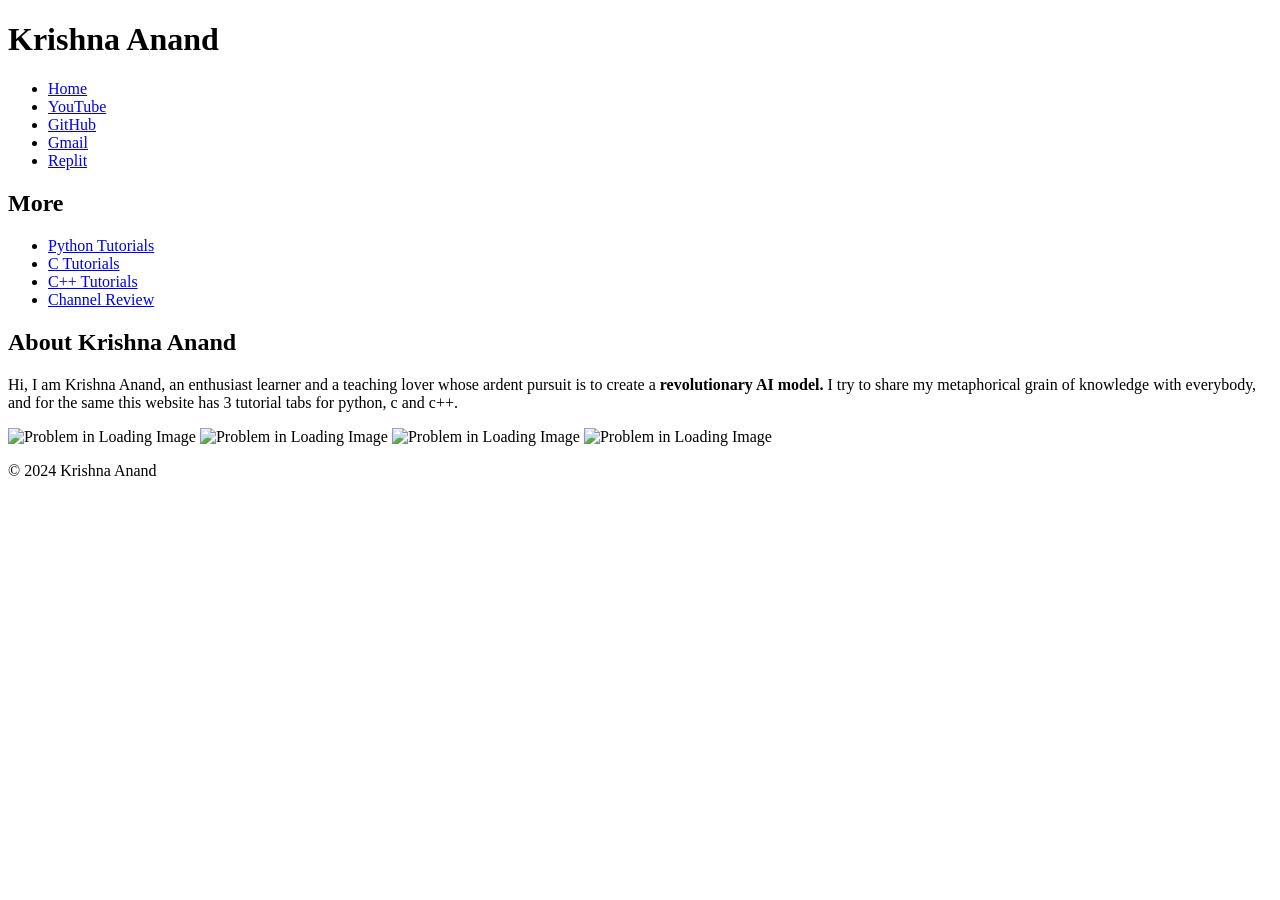
==== index.html @ 973329d6 "Update index.html" ====
<!DOCTYPE html>
<html lang="en">

<head>
    <meta charset="UTF-8">
    <meta name="viewport" content="width=device-width, initial-scale=1.0">
    <title>Krishna Anand</title>

    <link rel="stylesheet" href="style.css">
</head>

<body>
    <header>
        <div class="head">
            <h1>Krishna Anand</h1>
        </div>
        <nav>
            <ul>
                <li>
                    <a href="index.html">Home</a>
                </li>
                <li>
                    <a href="https://www.youtube.com/@pythonkrishna290" target="_blank">YouTube</a>
                </li>
                <li>
                    <a href="https://github.com/krishnaanand2908" target="_blank">GitHub</a>
                </li>
                <li>
                    <a href="mailto:pythonkrishna290@gmail.com">Gmail</a>
                </li>
                <li>
                    <a href="https://replit.com/@PythonKrishna29" target="_blank">Replit</a>
                </li>
            </ul>
        </nav>
    </header>

    <main>
        <!-- Side navigation bar -->
        <div class="sidenav">
            <h2>More</h2>
            <ul>
                <li>
                    <a href="pythontuts.html">Python Tutorials</a>
                </li>
                <li>
                    <a href="ctuts.html">C Tutorials</a>
                </li>
                <li>
                    <a href="cpptuts.html">C++ Tutorials</a>
                </li>
                <li>
                    <a href="ytreview.html">Channel Review</a>
                </li>
            </ul>
        </div>
        <section class="aboutme">
            <h1>About Krishna Anand</h1>
            <p>Hi, I am Krishna Anand, an enthusiast learner and a teaching lover whose ardent pursuit is to create a <strong>revolutionary AI model.</strong>
                I try to share my metaphorical grain of knowledge with everybody, and for the same this website has 3 tutorial tabs for python, c and c++.
            </p>

            <div class="images"><img src="Images/img1.jpg" alt="Problem in Loading Image" height="80px">
                <img src="Images/img2.jpg" alt="Problem in Loading Image" height="80px">
                <img src="Images/img3.jpg" alt="Problem in Loading Image" height="80px">
                <img src="Images/img4.jpg" alt="Problem in Loading Image" height="80px">
            </div>


        </section>
    </main>

    <footer>
        <p>&copy; 2024 Krishna Anand</p>
    </footer>

</body>

</html>
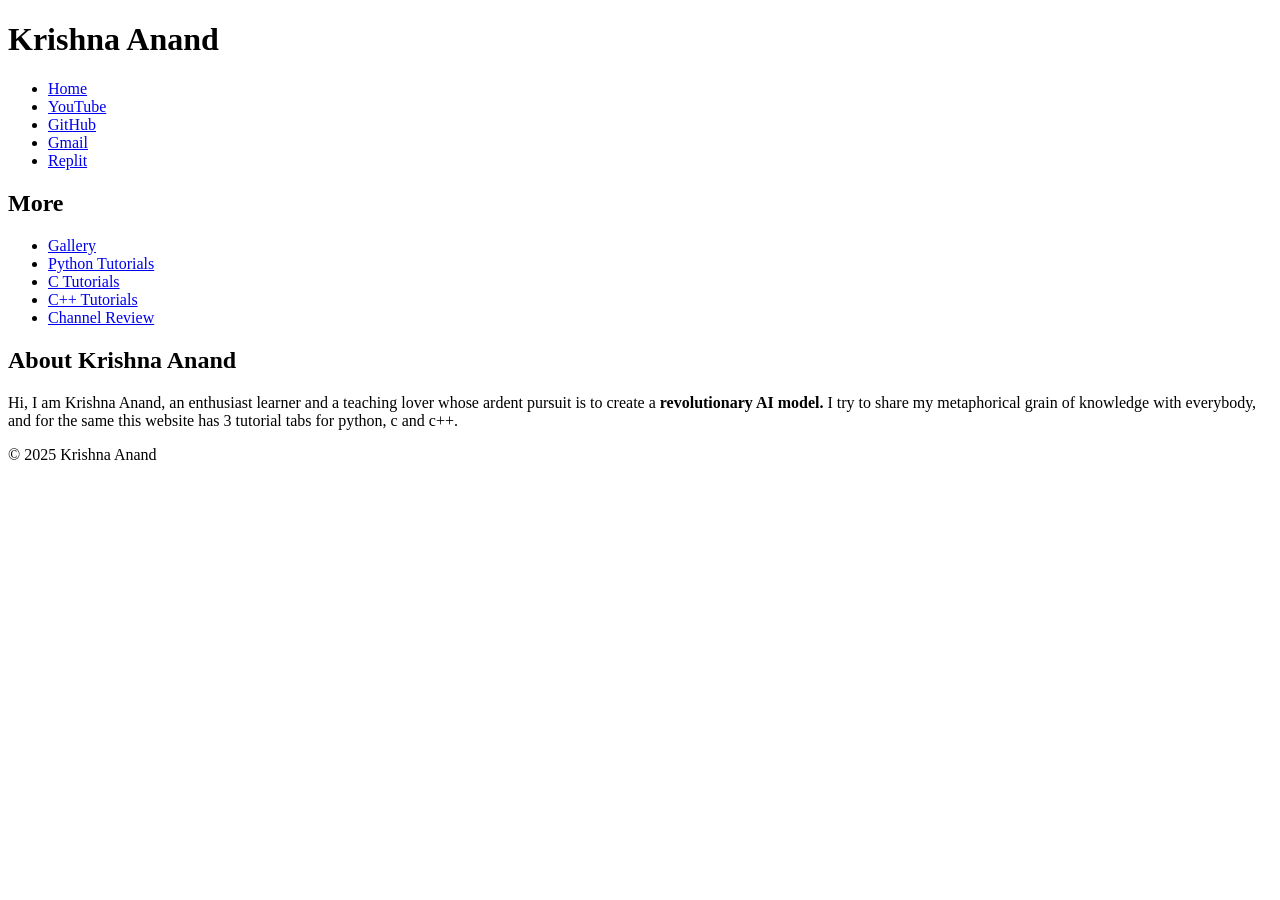
==== commit 4e296b61: "added gallery tab" ====
--- a/index.html
+++ b/index.html
@@ -41,6 +41,8 @@
             <h2>More</h2>
             <ul>
                 <li>
+                    <a href="gallery.html" target="_blank">Gallery</a>
+                <li>
                     <a href="pythontuts.html">Python Tutorials</a>
                 </li>
                 <li>
@@ -60,18 +62,18 @@
                 I try to share my metaphorical grain of knowledge with everybody, and for the same this website has 3 tutorial tabs for python, c and c++.
             </p>
 
-            <div class="images"><img src="Images/img1.jpg" alt="Problem in Loading Image" height="80px">
+            <!-- <div class="images"><img src="Images/img1.jpg" alt="Problem in Loading Image" height="80px">
                 <img src="Images/img2.jpg" alt="Problem in Loading Image" height="80px">
                 <img src="Images/img3.jpg" alt="Problem in Loading Image" height="80px">
                 <img src="Images/img4.jpg" alt="Problem in Loading Image" height="80px">
-            </div>
+            </div> -->
 
 
         </section>
     </main>
 
     <footer>
-        <p>&copy; 2024 Krishna Anand</p>
+        <p>&copy; 2025 Krishna Anand</p>
     </footer>
 
 </body>
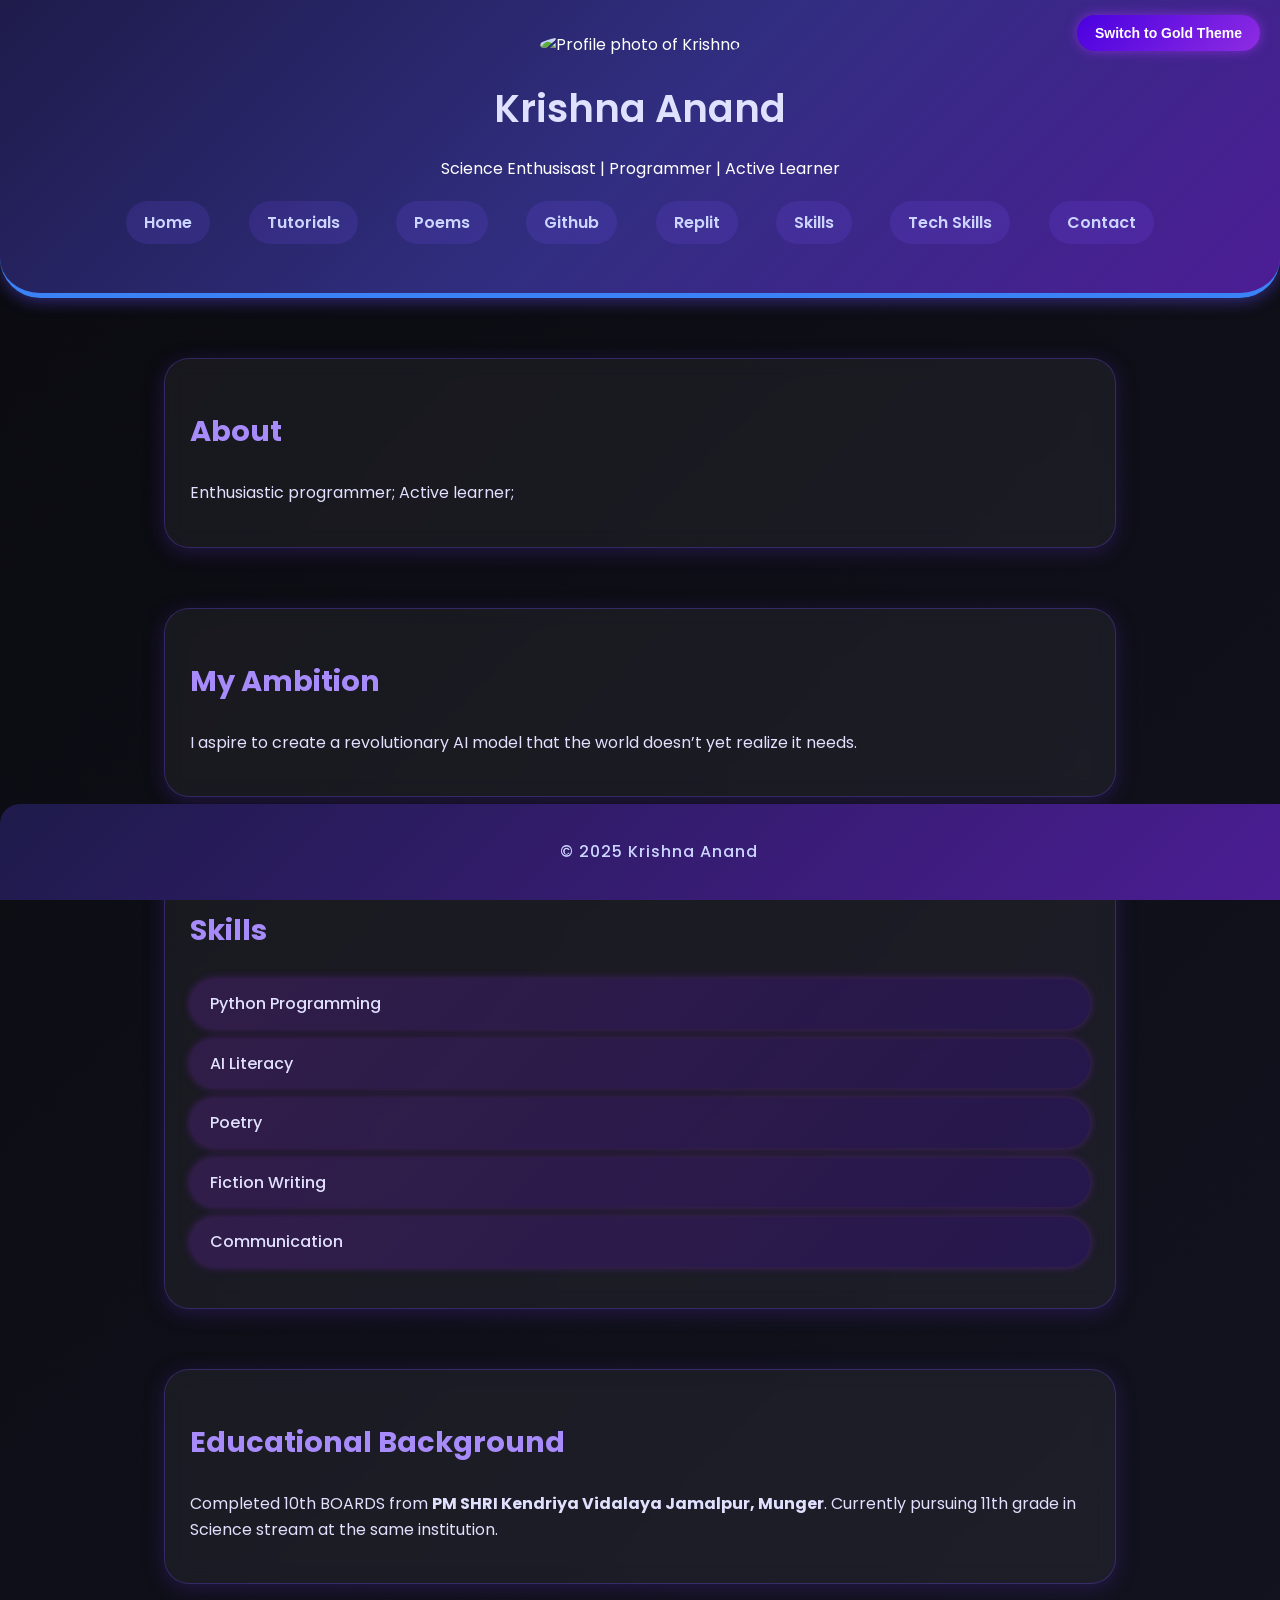
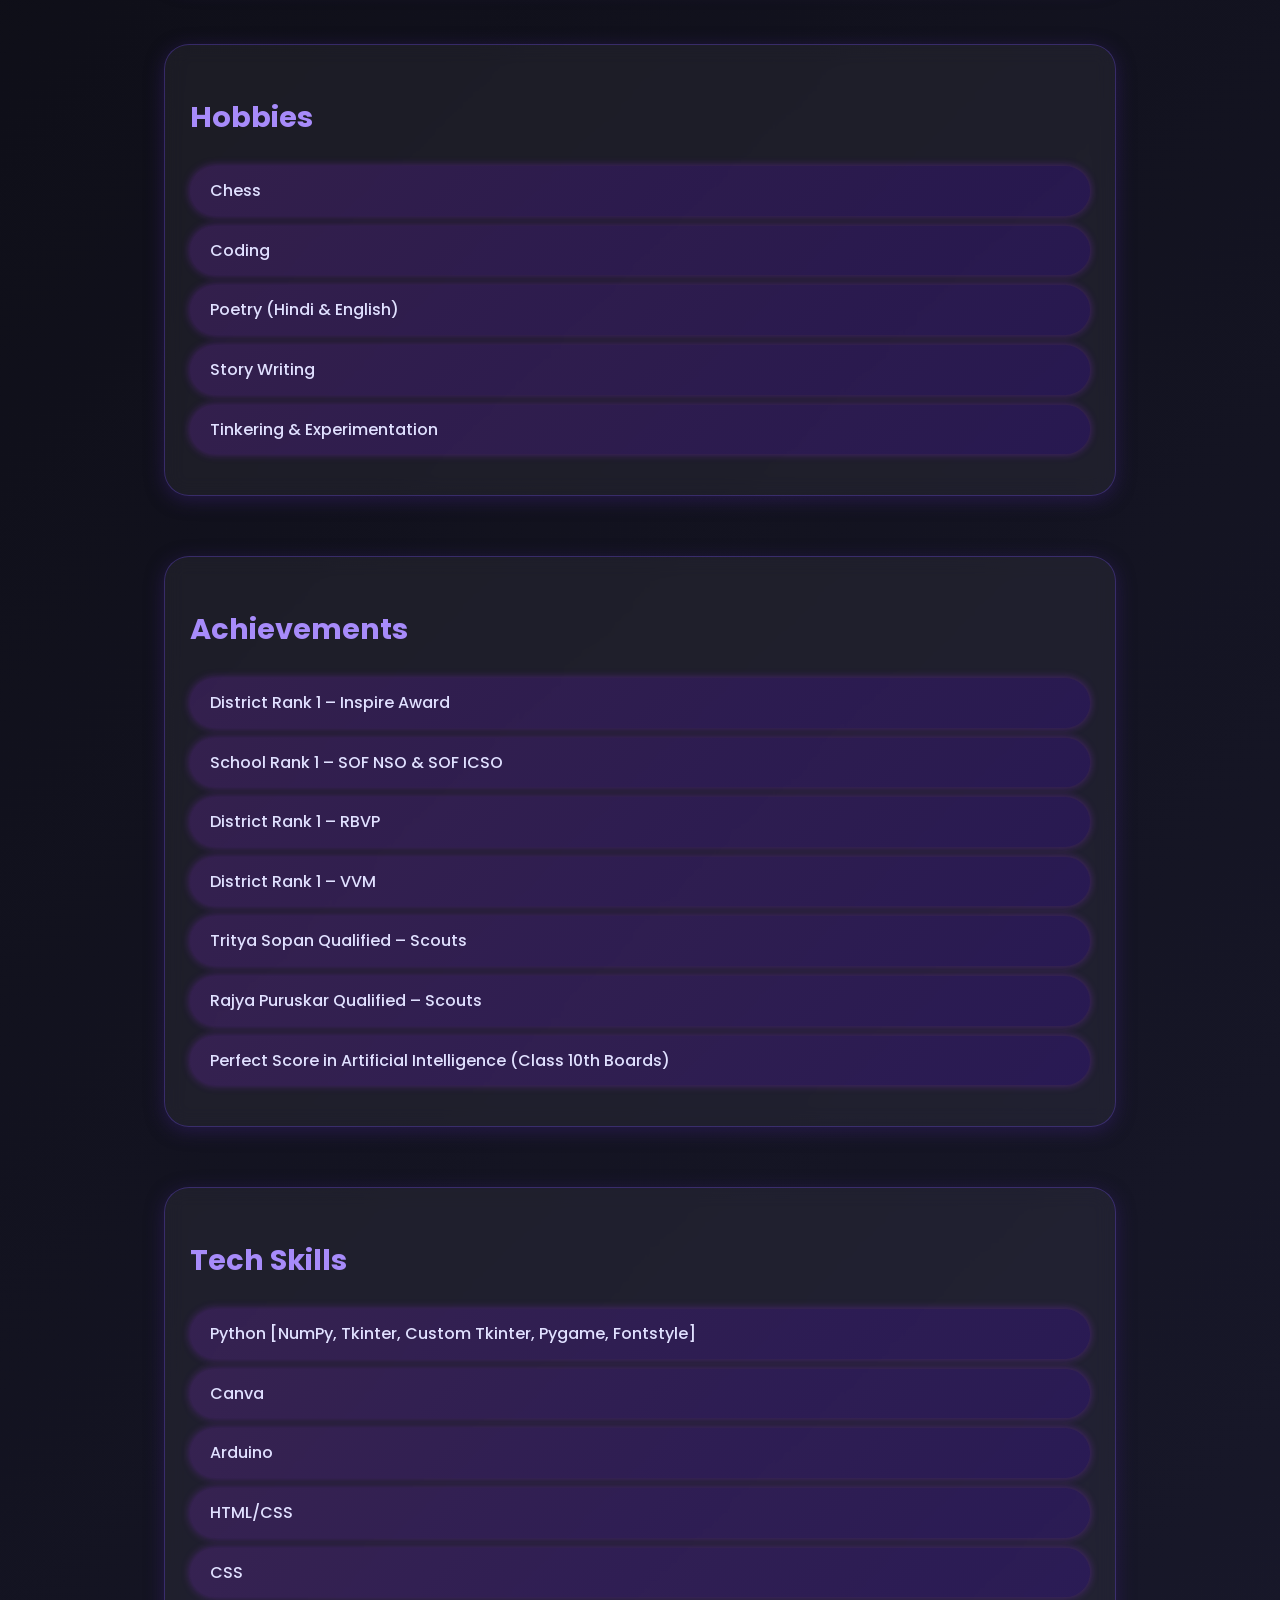
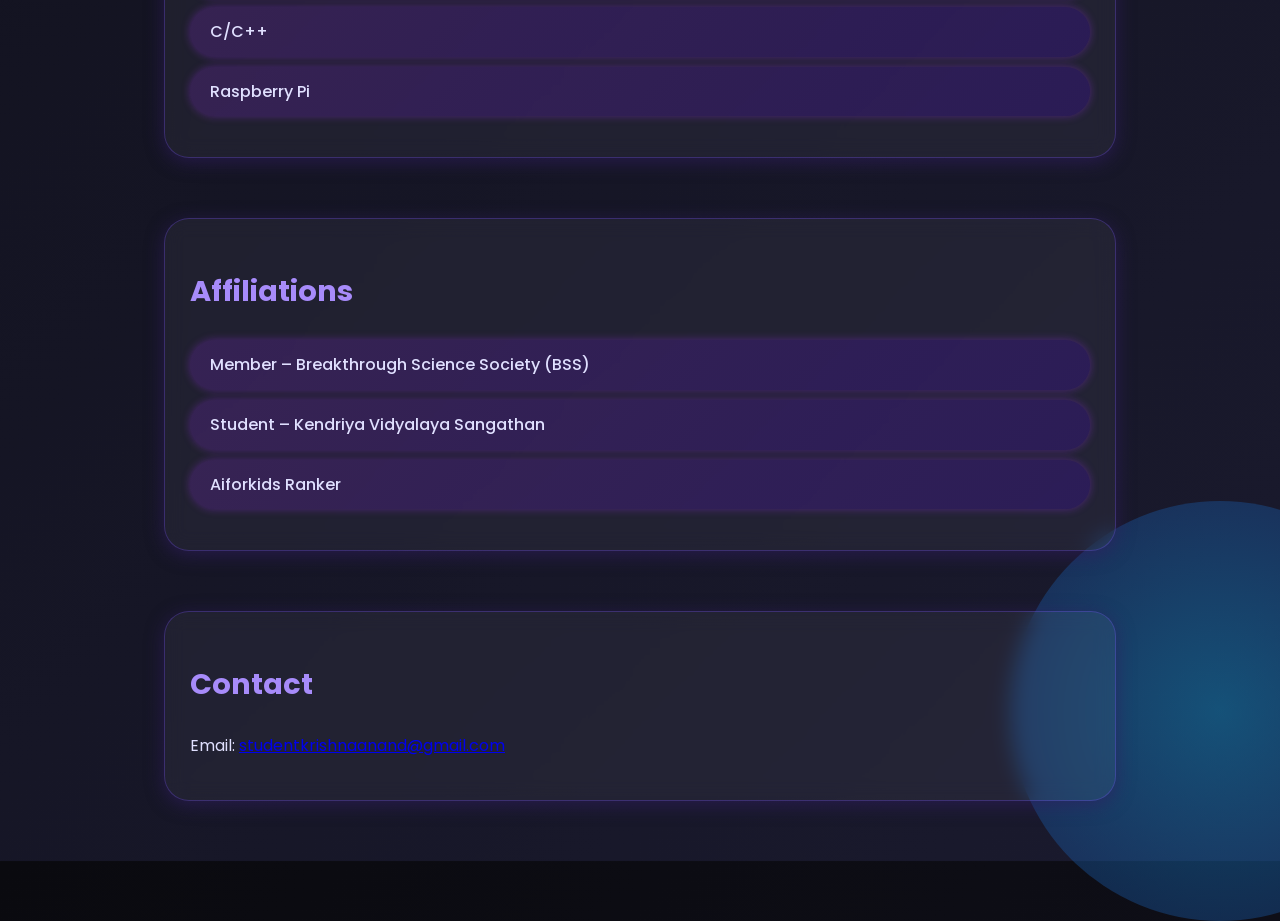
==== commit 496e4b86: "complete redesign" ====
--- a/index.html
+++ b/index.html
@@ -4,71 +4,117 @@
 <head>
     <meta charset="UTF-8">
     <meta name="viewport" content="width=device-width, initial-scale=1.0">
-    <title>Krishna Anand</title>
-
+    <title>Krishna's Profile</title>
     <link rel="stylesheet" href="style.css">
+    
 </head>
 
 <body>
+    <body class="theme-blue">
     <header>
-        <div class="head">
+        <div class="profile-container">
+            <img src="profile.jpg" alt="Profile photo of Krishna" class="profile-pic">
             <h1>Krishna Anand</h1>
+            <p>Science Enthusisast | Programmer | Active Learner</p>
         </div>
         <nav>
             <ul>
-                <li>
-                    <a href="index.html">Home</a>
-                </li>
-                <li>
-                    <a href="https://www.youtube.com/@pythonkrishna290" target="_blank">YouTube</a>
-                </li>
-                <li>
-                    <a href="https://github.com/krishnaanand2908" target="_blank">GitHub</a>
-                </li>
-                <li>
-                    <a href="mailto:pythonkrishna290@gmail.com">Gmail</a>
-                </li>
-                <li>
-                    <a href="https://replit.com/@PythonKrishna29" target="_blank">Replit</a>
-                </li>
+                <li><a href="https://krishnaanand2908.github.io" target="_blank">Home</a></li>
+                <li><a href="tutorials.html">Tutorials</a></li>
+                <li><a href="poetry.html">Poems</a></li>
+                <li><a href="https://github.com/krishnaanand2908" target="_blank">Github</a></li>
+                <li><a href="https://replit.com/@PythonKrishna29" target="_blank">Replit</a></li>
+                <li><a href="#skills">Skills</a></li>
+                <li><a href="#tech_skills">Tech Skills</a></li>
+                <li><a href="#contact">Contact</a></li>
+                
+                
             </ul>
         </nav>
+        <button id="theme-toggle" class="toggle-btn"></button>
+
     </header>
 
     <main>
-        <!-- Side navigation bar -->
-        <div class="sidenav">
-            <h2>More</h2>
+        <section id="about">
+            <h2>About</h2>
+            <p>Enthusiastic programmer; Active learner;</p>
+        </section>
+
+        <section id="ambition">
+            <h2>My Ambition</h2>
+            <p>I aspire to create a revolutionary AI model that the world doesn’t yet realize it needs.</p>
+        </section>
+
+        <section id="skills">
+            <h2>Skills</h2>
             <ul>
-                <li>
-                    <a href="gallery.html" target="_blank">Gallery</a>
-                <li>
-                    <a href="pythontuts.html">Python Tutorials</a>
-                </li>
-                <li>
-                    <a href="ctuts.html">C Tutorials</a>
-                </li>
-                <li>
-                    <a href="cpptuts.html">C++ Tutorials</a>
-                </li>
-                <li>
-                    <a href="ytreview.html">Channel Review</a>
-                </li>
+                <li>Python Programming</li>
+                <li>AI Literacy</li>
+                <li>Poetry</li>
+                <li>Fiction Writing</li>
+                <li>Communication</li>
             </ul>
-        </div>
-        <section class="aboutme">
-            <h1>About Krishna Anand</h1>
-            <p>Hi, I am Krishna Anand, an enthusiast learner and a teaching lover whose ardent pursuit is to create a <strong>revolutionary AI model.</strong>
-                I try to share my metaphorical grain of knowledge with everybody, and for the same this website has 3 tutorial tabs for python, c and c++.
+        </section>
+
+        <section id="education">
+            <h2>Educational Background</h2>
+            <p>
+                Completed 10th BOARDS from <strong>PM SHRI Kendriya Vidalaya Jamalpur, Munger</strong>. Currently
+                pursuing 11th grade in Science stream at the same institution.
+                <br>
             </p>
+        </section>
 
-            <!-- <div class="images"><img src="Images/img1.jpg" alt="Problem in Loading Image" height="80px">
-                <img src="Images/img2.jpg" alt="Problem in Loading Image" height="80px">
-                <img src="Images/img3.jpg" alt="Problem in Loading Image" height="80px">
-                <img src="Images/img4.jpg" alt="Problem in Loading Image" height="80px">
-            </div> -->
+        <section id="hobbies">
+            <h2>Hobbies</h2>
+            <ul>
+                <li>Chess</li>
+                <li>Coding</li>
+                <li>Poetry (Hindi & English)</li>
+                <li>Story Writing</li>
+                <li>Tinkering & Experimentation</li>
+            </ul>
+        </section>
 
+        <section id="achievements">
+            <h2>Achievements</h2>
+            <ul>
+                <li>District Rank 1 – Inspire Award</li>
+                <li>School Rank 1 – SOF NSO & SOF ICSO</li>
+                <li>District Rank 1 – RBVP</li>
+                <li>District Rank 1 – VVM</li>
+                <li>Tritya Sopan Qualified – Scouts</li>
+                <li>Rajya Puruskar Qualified – Scouts</li>
+                <li>Perfect Score in Artificial Intelligence (Class 10th Boards)</li>
+            </ul>
+        </section>
 
+        <section id="tech_skills">
+            <h2>Tech Skills</h2>
+            <ul>
+                <li>Python [NumPy, Tkinter, Custom Tkinter, Pygame, Fontstyle]</li>
+                <li>Canva</li>
+                <li>Arduino</li>
+                <li>HTML/CSS</li>
+                <li>CSS</li>
+                <li>C/C++</li>
+                <li>Raspberry Pi</li>
+            </ul>
+        </section>
+
+        <section id="affiliations">
+            <h2>Affiliations</h2>
+            <ul>
+                <li>Member – Breakthrough Science Society (BSS)</li>
+                <li>Student – Kendriya Vidyalaya Sangathan</li>
+                <li>Aiforkids Ranker</li>
+            </ul>
+        </section>
+
+        <section id="contact">
+            <h2>Contact</h2>
+            <p>Email: <a href="mailto:studentkrishnaanand@gmail.com">studentkrishnaanand@gmail.com</a></p>
         </section>
     </main>
 
@@ -76,6 +122,40 @@
         <p>&copy; 2025 Krishna Anand</p>
     </footer>
 
+    <script>
+(() => {
+  const body = document.body;
+  const btn = document.getElementById('theme-toggle');
+
+  // Load saved theme (if any)
+  const saved = localStorage.getItem('theme'); // 'blue' | 'gold' | null
+  if (saved === 'gold') {
+    body.classList.remove('theme-blue');
+    body.classList.add('theme-gold');
+  } else {
+    body.classList.add('theme-blue');
+    body.classList.remove('theme-gold');
+  }
+
+  const setLabel = () => {
+    btn.textContent = body.classList.contains('theme-blue')
+      ? 'Switch to Gold Theme'
+      : 'Switch to Blue Theme';
+  };
+  setLabel();
+
+  btn.addEventListener('click', () => {
+    body.classList.toggle('theme-blue');
+    body.classList.toggle('theme-gold');
+    localStorage.setItem('theme', body.classList.contains('theme-blue') ? 'blue' : 'gold');
+    setLabel();
+  });
+})();
+document.getElementById("theme-toggle").addEventListener("click", function() {
+    document.body.classList.toggle("dark-mode");
+  });
+</script>
+
 </body>
 
-</html>
+</html>
--- a/style.css
+++ b/style.css
@@ -0,0 +1,280 @@
+@import url('https://fonts.googleapis.com/css2?family=Baloo+Bhai+2:wght@500&family=Poppins:wght@300;400;600&display=swap');
+
+/* ========== GLOBAL ========== */
+body {
+  font-family: 'Poppins', sans-serif;
+  margin: 0;
+  padding: 0;
+  box-sizing: border-box;
+  line-height: 1.6;
+  overflow-x: hidden;
+  position: relative;
+  transition: background 0.4s ease, color 0.4s ease;
+}
+
+/* FLOAT ANIMATION (for background orbs) */
+@keyframes float {
+  0% { transform: translateY(0px) scale(1); }
+  50% { transform: translateY(-30px) scale(1.05); }
+  100% { transform: translateY(0px) scale(1); }
+}
+
+/* ========== THEME TOGGLE BUTTON ========== */
+#theme-toggle {
+  position: fixed;
+  top: 15px;
+  right: 20px;
+  padding: 10px 18px;
+  border: none;
+  border-radius: 30px;
+  color: #fff;
+  font-weight: bold;
+  font-size: 14px;
+  cursor: pointer;
+  z-index: 1000;
+  transition: all 0.3s ease;
+}
+
+/* Blue Theme Button */
+.theme-blue #theme-toggle {
+  background: linear-gradient(135deg, #4a00e0, #8e2de2);
+  box-shadow: 0 0 12px rgba(142, 45, 226, 0.8);
+}
+.theme-blue #theme-toggle:hover {
+  background: linear-gradient(135deg, #ffd700, #ff9a00);
+  box-shadow: 0 0 20px rgba(255, 215, 0, 0.9);
+  transform: scale(1.08);
+}
+
+/* Gold Theme Button */
+.theme-gold #theme-toggle {
+  background: linear-gradient(135deg, #ffd700, #ff9a00);
+  box-shadow: 0 0 12px rgba(255, 215, 0, 0.8);
+}
+.theme-gold #theme-toggle:hover {
+  background: linear-gradient(135deg, #4a00e0, #8e2de2);
+  box-shadow: 0 0 20px rgba(142, 45, 226, 0.9);
+  transform: scale(1.08);
+}
+
+/* ========== BLUE THEME ========== */
+.theme-blue {
+  background: linear-gradient(135deg, #0a0a0f, #1a1a2e);
+  color: #e0e0ff;
+}
+.theme-blue::before,
+.theme-blue::after {
+  content: '';
+  position: absolute;
+  border-radius: 50%;
+  z-index: -1;
+  opacity: 0.4;
+  animation: float 14s infinite ease-in-out alternate;
+}
+.theme-blue::before {
+  width: 320px; height: 320px;
+  top: -80px; left: -120px;
+  background: radial-gradient(circle, #6d28d9, #3b0764);
+}
+.theme-blue::after {
+  width: 420px; height: 420px;
+  bottom: -120px; right: -150px;
+  background: radial-gradient(circle, #0ea5e9, #1e3a8a);
+}
+.theme-blue header {
+  background: linear-gradient(135deg, #1e1b4b, #312e81, #4c1d95);
+  color: white;
+  text-align: center;
+  padding: 2em 1em;
+  border-bottom: 5px solid #3b82f6;
+  box-shadow: 0px 4px 15px rgba(100, 80, 255, 0.4);
+  border-radius: 0 0 40px 40px;
+}
+.theme-blue header h1 { color: #e0e0ff; }
+.theme-blue header nav ul li a {
+  color: #cbd5ff;
+  background: rgba(120, 80, 255, 0.15);
+}
+.theme-blue header nav ul li a:hover {
+  background: linear-gradient(90deg, #3b82f6, #9333ea);
+  color: #fff;
+}
+.theme-blue section {
+  background: rgba(255, 255, 255, 0.05);
+  border: 1px solid rgba(120, 80, 255, 0.3);
+  box-shadow: 0 4px 18px rgba(50, 30, 100, 0.6);
+}
+.theme-blue section h2 { color: #a78bfa; }
+.theme-blue section ul li {
+  background: linear-gradient(135deg, rgba(142, 45, 226, 0.2), rgba(74, 0, 224, 0.2));
+  box-shadow: 0 0 8px rgba(142, 45, 226, 0.4);
+}
+.theme-blue footer {
+  background: linear-gradient(135deg, #1e1b4b, #4c1d95);
+  color: #cbd5ff;
+}
+
+/* ========== GOLD THEME ========== */
+.theme-gold {
+  background: linear-gradient(135deg, #1a1a1a, #2d2d2d);
+  color: #f5f5f5;
+}
+.theme-gold::before,
+.theme-gold::after {
+  content: '';
+  position: absolute;
+  border-radius: 50%;
+  z-index: -1;
+  opacity: 0.5;
+  animation: float 12s infinite ease-in-out alternate;
+}
+.theme-gold::before {
+  width: 300px; height: 300px;
+  top: -80px; left: -100px;
+  background: radial-gradient(circle, #ff4500, #d72638);
+}
+.theme-gold::after {
+  width: 400px; height: 400px;
+  bottom: -120px; right: -150px;
+  background: radial-gradient(circle, #ffd700, #ff8c42);
+}
+.theme-gold header {
+  background: linear-gradient(135deg, #d72638, #ff8c42, #ffd700);
+  border-bottom: 5px solid #ff4500;
+  box-shadow: 0px 4px 12px rgba(0,0,0,0.4);
+}
+.theme-gold header h1 { color: white; }
+.theme-gold header nav ul li a { color: white; background: rgba(255,255,255,0.1); }
+.theme-gold header nav ul li a:hover {
+  background: linear-gradient(90deg, #ff4500, #ffd700);
+  color: black;
+}
+.theme-gold section {
+  background: rgba(255, 255, 255, 0.05);
+  border: 1px solid rgba(255, 215, 0, 0.3);
+  box-shadow: 0 4px 15px rgba(0,0,0,0.4);
+}
+.theme-gold section h2 { color: #ffd700; }
+.theme-gold section ul li {
+  background: linear-gradient(135deg, rgba(255, 215, 0, 0.2), rgba(255, 140, 0, 0.2));
+  box-shadow: 0 0 8px rgba(255, 215, 0, 0.4);
+}
+.theme-gold footer {
+  background: linear-gradient(135deg, #ff4500, #d72638);
+  color: white;
+}
+
+/* ========== SHARED STYLES ========== */
+header {
+  text-align: center;
+  padding: 2em 1em;
+  border-radius: 0 0 40px 40px;
+}
+header h1 { font-size: 2.4em; font-weight: 600; margin: 0.2em 0; }
+header nav ul {
+  display: flex;
+  justify-content: center;
+  flex-wrap: wrap;
+  margin-top: 1.2em;
+  padding: 0;
+}
+header nav ul li { list-style: none; margin: 0.6em 1.2em; }
+header nav ul li a {
+  text-decoration: none;
+  font-weight: 600;
+  padding: 10px 18px;
+  border-radius: 25px;
+  transition: all 0.4s ease;
+}
+
+.profile-pic {
+  width: 140px;
+  height: 140px;
+  object-fit: cover;
+  border-radius: 50%;
+  margin-bottom: 0.8em;
+}
+
+section {
+  max-width: 900px;
+  margin: 60px auto;
+  padding: 25px;
+  border-radius: 25px;
+  backdrop-filter: blur(10px);
+  transition: transform 0.4s ease, box-shadow 0.4s ease;
+}
+section:hover { transform: scale(1.02); }
+
+section h2 {
+  font-size: 1.8em;
+  margin-bottom: 12px;
+  position: relative;
+}
+section h2::after {
+  content: '';
+  display: block;
+  width: 70px;
+  height: 4px;
+  margin-top: 6px;
+  border-radius: 50px;
+}
+
+section ul { list-style: none; padding: 0; }
+section ul li {
+  margin: 10px 0;
+  padding: 12px 20px;
+  border-radius: 30px;
+  font-weight: 500;
+  text-align: left;
+  transition: transform 0.3s ease, background 0.3s ease;
+}
+section ul li:hover { transform: scale(1.05); }
+
+footer {
+  text-align: center;
+  padding: 1.2em;
+  position: fixed;
+  bottom: 0;
+  width: 100%;
+  font-weight: 500;
+  letter-spacing: 1px;
+  border-radius: 20px 20px 0 0;
+}
+
+/* RESPONSIVE */
+@media only screen and (max-width: 768px) {
+  /* Navbar adjustments */
+  header nav ul {
+    display: flex;
+    flex-direction: column; /* stack vertically */
+    align-items: center;
+    margin-top: 1em;
+    padding: 0;
+  }
+  header nav ul li {
+    margin: 0.5em 0;
+  }
+  header nav ul li a {
+    padding: 8px 14px;
+    font-size: 14px;
+  }
+
+  /* Move theme toggle below navbar */
+  #theme-toggle {
+    position: relative;  /* flow in page */
+    top: auto;
+    right: auto;
+    margin: 15px 0 0 0;
+    padding: 10px 18px;
+    font-size: 14px;
+  }
+
+  /* Sections */
+  section {
+    margin: 40px 15px;
+    padding: 20px;
+  }
+}
+
+
+
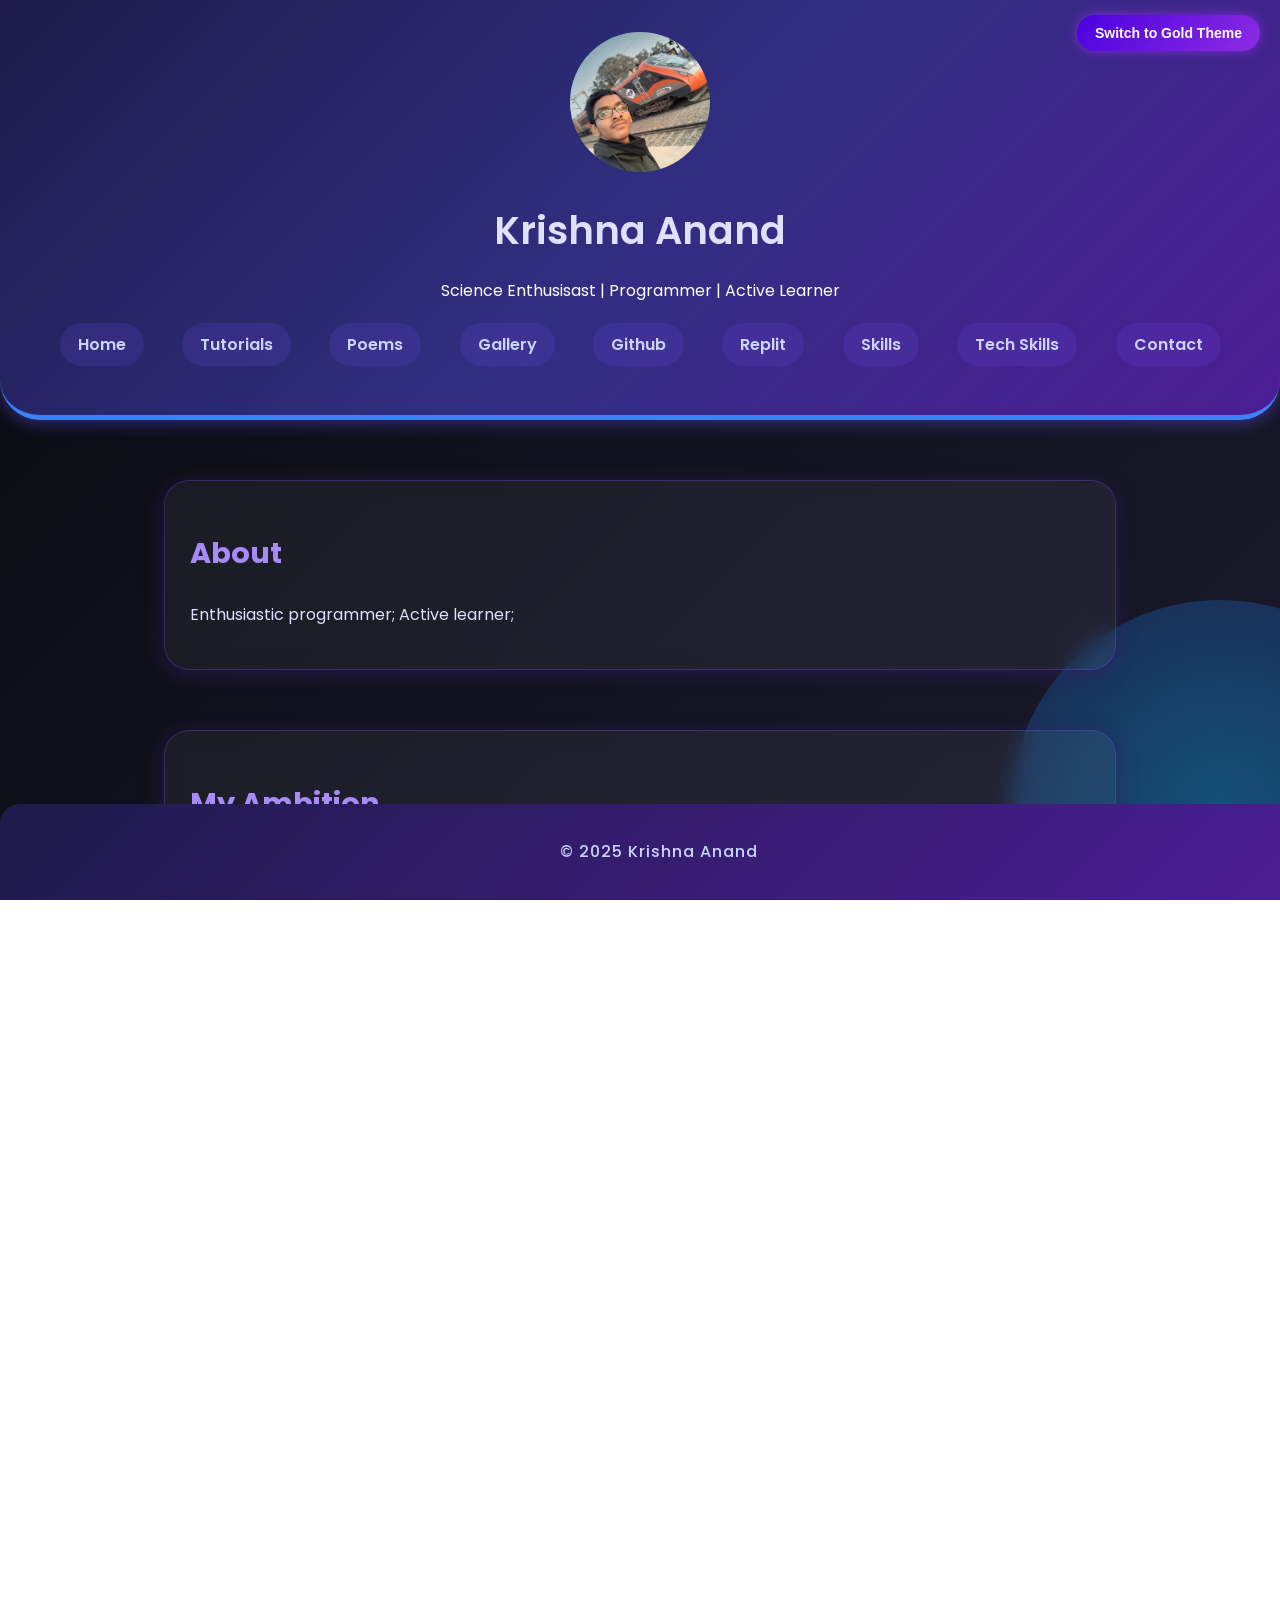
==== commit 928d0af7: "gallery fix" ====
--- a/index.html
+++ b/index.html
@@ -22,6 +22,7 @@
                 <li><a href="https://krishnaanand2908.github.io" target="_blank">Home</a></li>
                 <li><a href="tutorials.html">Tutorials</a></li>
                 <li><a href="poetry.html">Poems</a></li>
+                <li><a href="poetry.html">Gallery</a></li>
                 <li><a href="https://github.com/krishnaanand2908" target="_blank">Github</a></li>
                 <li><a href="https://replit.com/@PythonKrishna29" target="_blank">Replit</a></li>
                 <li><a href="#skills">Skills</a></li>
--- a/style.css
+++ b/style.css
@@ -241,40 +241,68 @@
   border-radius: 20px 20px 0 0;
 }
 
-/* RESPONSIVE */
+/* Base fix for body/html */
+html, body {
+  width: 100%;
+  height: 100%;
+  overflow-x: hidden;
+}
+
+/* MOBILE RESPONSIVE */
 @media only screen and (max-width: 768px) {
-  /* Navbar adjustments */
+  
+  /* Navbar */
   header nav ul {
     display: flex;
-    flex-direction: column; /* stack vertically */
+    flex-direction: column;
     align-items: center;
+    gap: 15px;
     margin-top: 1em;
     padding: 0;
   }
-  header nav ul li {
-    margin: 0.5em 0;
-  }
   header nav ul li a {
-    padding: 8px 14px;
-    font-size: 14px;
-  }
-
-  /* Move theme toggle below navbar */
+    width: 70%;             /* bigger buttons */
+    padding: 12px 0;
+    font-size: 16px;
+    text-align: center;
+    border-radius: 35px;
+  }
+
+  /* Theme toggle centered below navbar */
   #theme-toggle {
-    position: relative;  /* flow in page */
-    top: auto;
-    right: auto;
-    margin: 15px 0 0 0;
-    padding: 10px 18px;
-    font-size: 14px;
+    position: relative;
+    display: block;
+    margin: 15px auto;
+    padding: 12px 24px;
+    font-size: 16px;
+    border-radius: 35px;
+    text-align: center;
   }
 
   /* Sections */
   section {
-    margin: 40px 15px;
+    margin: 20px 10px;
     padding: 20px;
-  }
-}
-
-
-
+    max-width: 100%;
+    box-sizing: border-box;
+    padding-bottom: 120px; /* space for footer */
+  }
+
+  /* Footer fixed at bottom without creating extra scroll */
+  footer {
+    position: fixed;
+    bottom: 0;
+    left: 0;
+    width: 100%;
+    padding: 1em 10px;
+    font-size: 14px;
+    border-radius: 20px 20px 0 0;
+    background: inherit; /* keep theme background */
+    z-index: 999;
+  }
+
+  /* Prevent body horizontal scroll */
+  body {
+    overflow-x: hidden;
+  }
+}
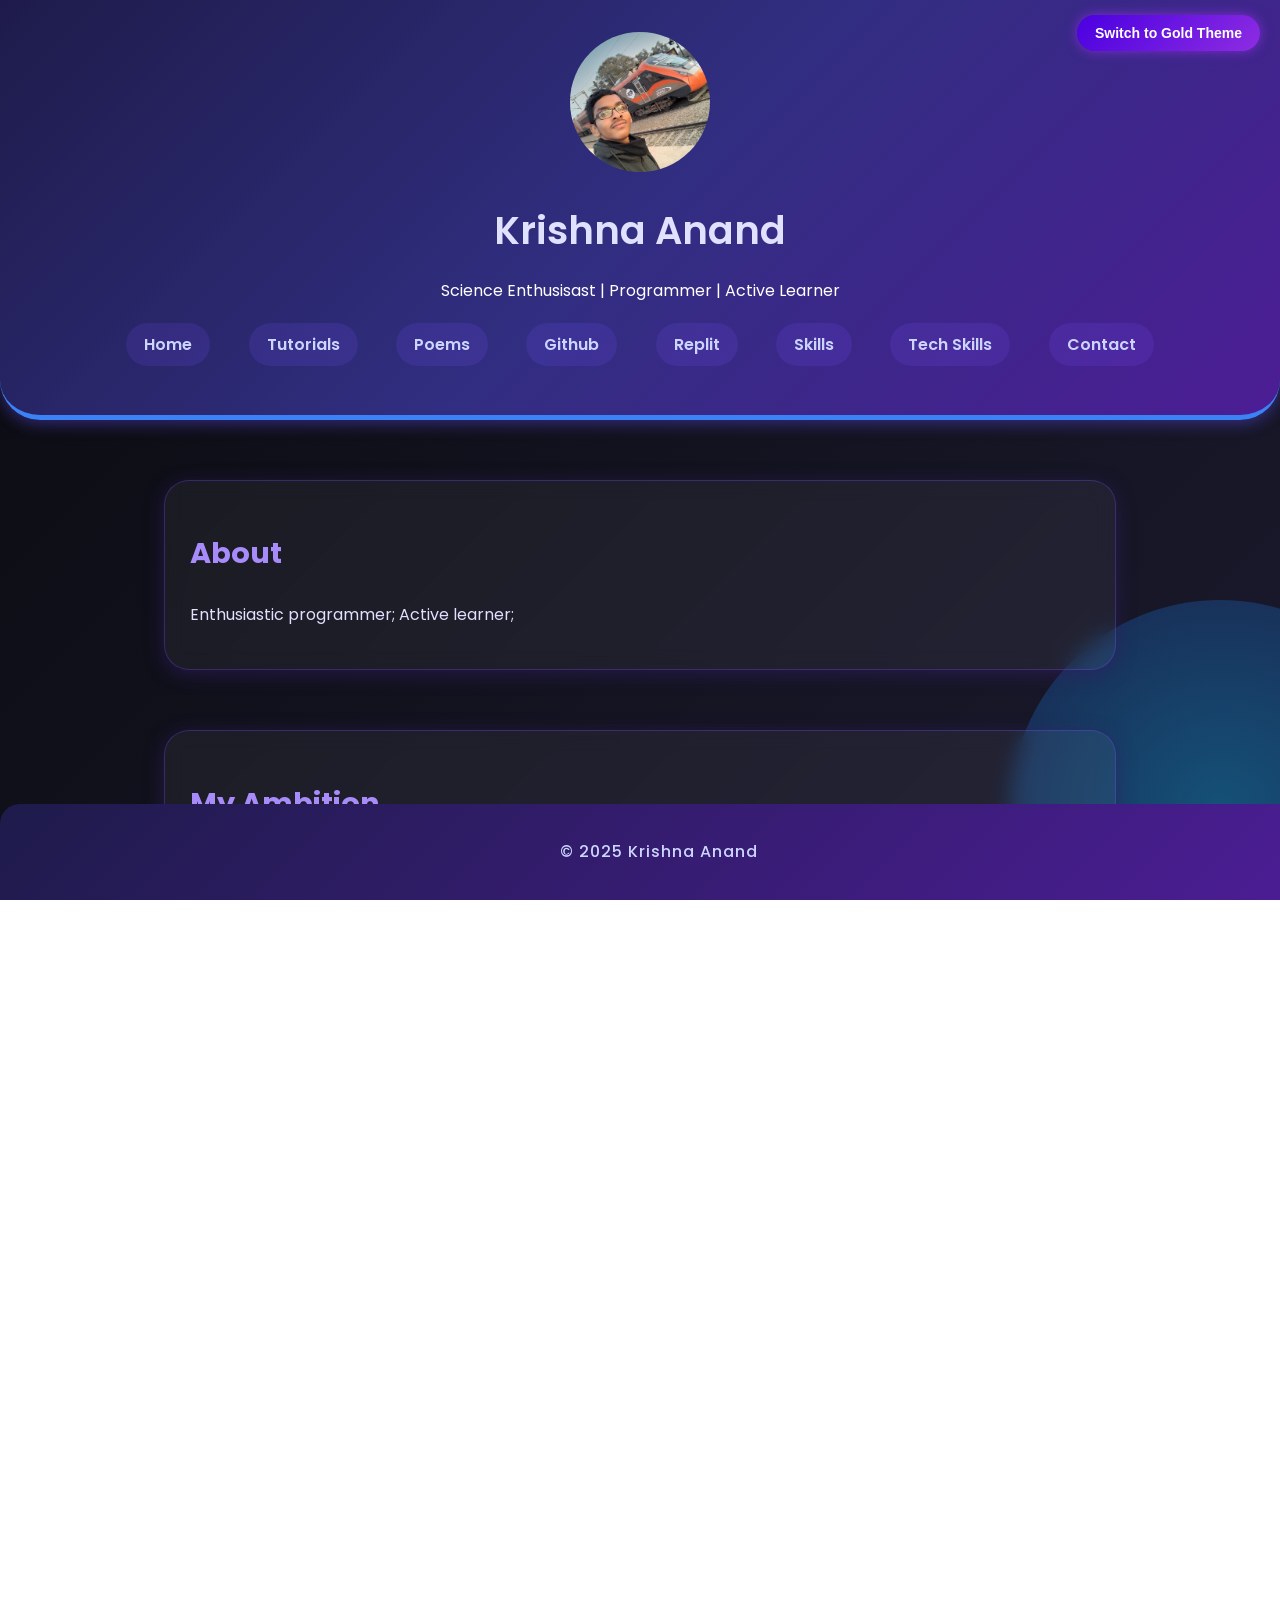
==== commit a8b05ea6: "gallery fix" ====
--- a/index.html
+++ b/index.html
@@ -22,7 +22,6 @@
                 <li><a href="https://krishnaanand2908.github.io" target="_blank">Home</a></li>
                 <li><a href="tutorials.html">Tutorials</a></li>
                 <li><a href="poetry.html">Poems</a></li>
-                <li><a href="poetry.html">Gallery</a></li>
                 <li><a href="https://github.com/krishnaanand2908" target="_blank">Github</a></li>
                 <li><a href="https://replit.com/@PythonKrishna29" target="_blank">Replit</a></li>
                 <li><a href="#skills">Skills</a></li>
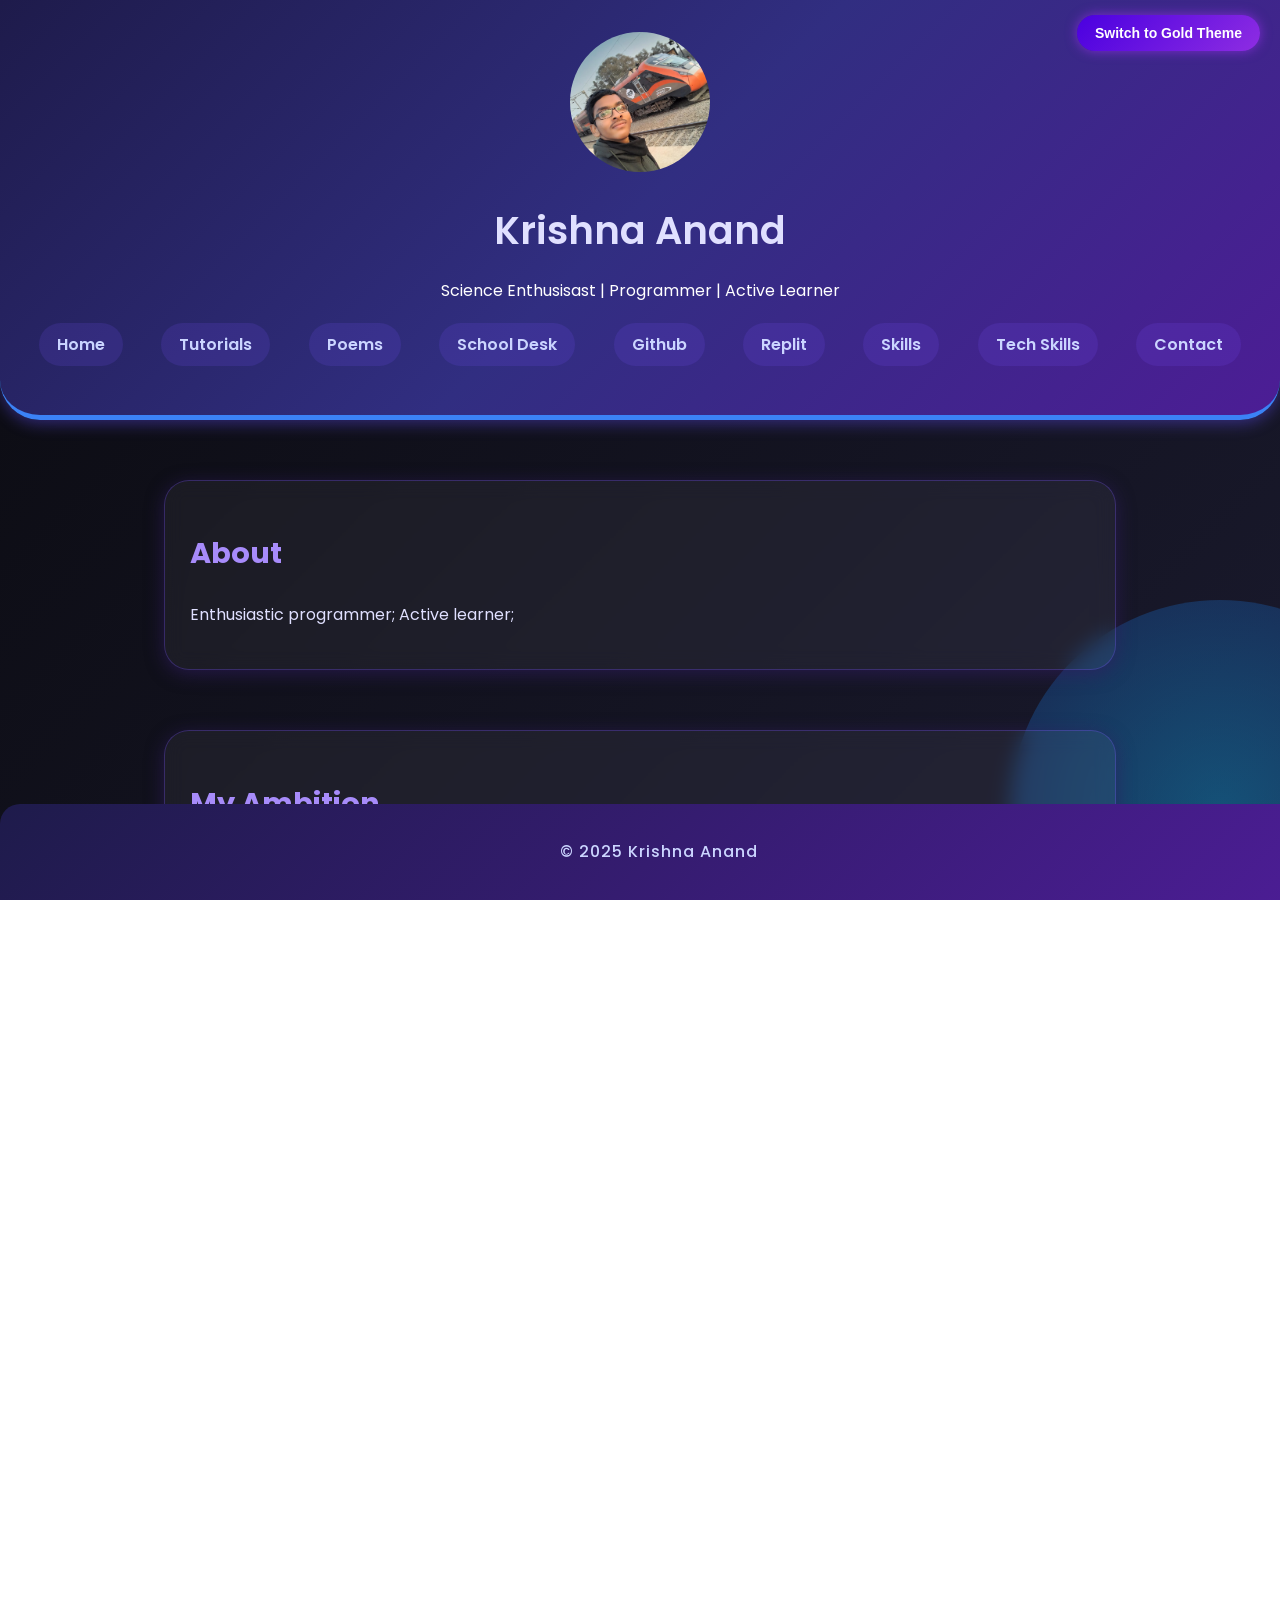
==== commit a5e88757: "added school desk" ====
--- a/index.html
+++ b/index.html
@@ -22,6 +22,7 @@
                 <li><a href="https://krishnaanand2908.github.io" target="_blank">Home</a></li>
                 <li><a href="tutorials.html">Tutorials</a></li>
                 <li><a href="poetry.html">Poems</a></li>
+                <li><a href="school-desk-drive.html">School Desk</a></li>
                 <li><a href="https://github.com/krishnaanand2908" target="_blank">Github</a></li>
                 <li><a href="https://replit.com/@PythonKrishna29" target="_blank">Replit</a></li>
                 <li><a href="#skills">Skills</a></li>
@@ -108,13 +109,13 @@
             <ul>
                 <li>Member – Breakthrough Science Society (BSS)</li>
                 <li>Student – Kendriya Vidyalaya Sangathan</li>
-                <li>Aiforkids Ranker</li>
+                <li>Member - Aiforkids Rankers</li>
             </ul>
         </section>
 
         <section id="contact">
             <h2>Contact</h2>
-            <p>Email: <a href="mailto:studentkrishnaanand@gmail.com">studentkrishnaanand@gmail.com</a></p>
+            <p>Email: <a href="mailto:studentkrishnaanand@gmail.com">krishnaanand29082009@gmail.com</a></p>
         </section>
     </main>
 
